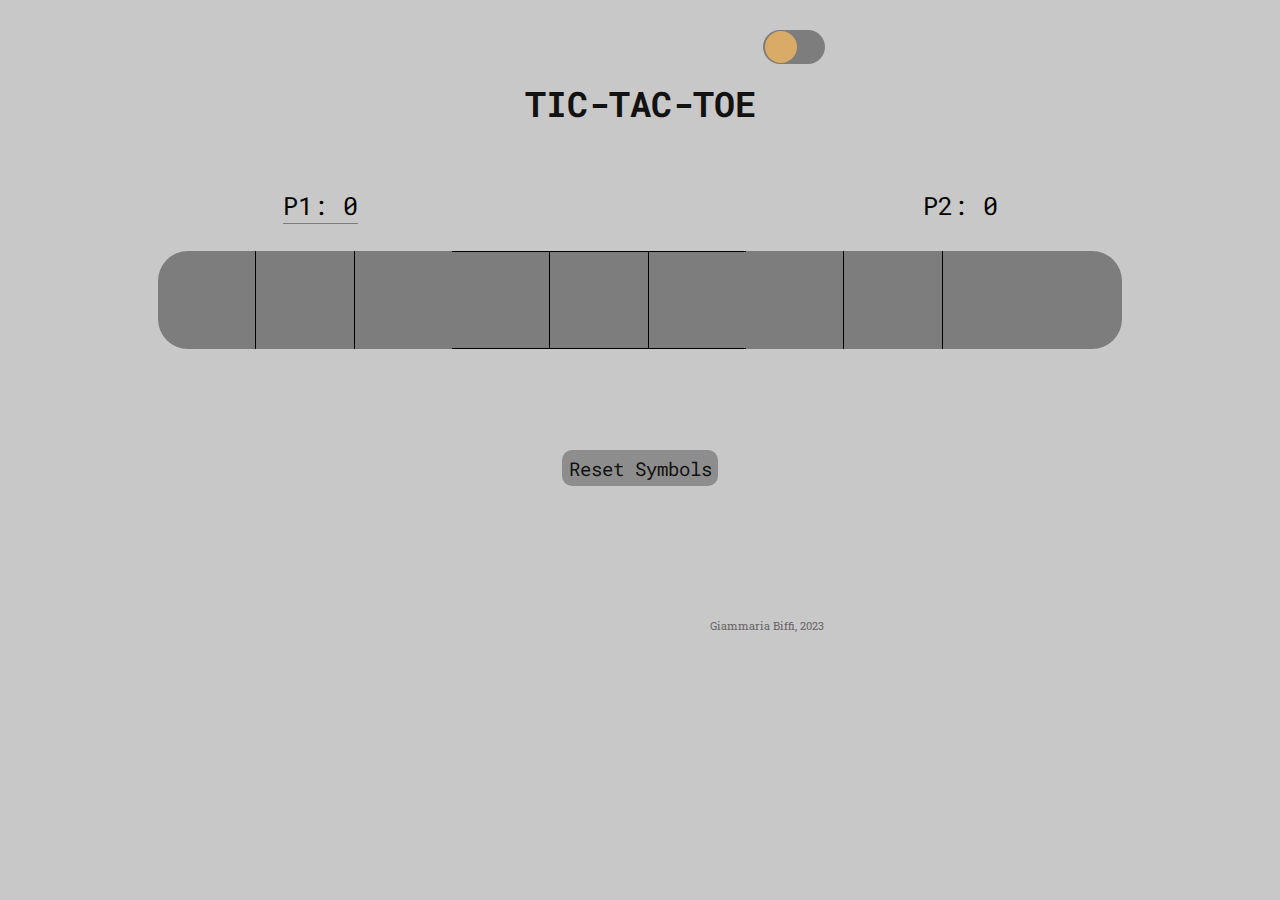
==== comgame.html @ bbbcb7c4 "Easy COM difficulty added" ====
<!DOCTYPE html>
<html lang="en">
	<head>
		<meta charset="UTF-8" />
		<meta
			http-equiv="X-UA-Compatible"
			content="IE=edge" />
		<meta
			name="viewport"
			content="width=device-width, initial-scale=1.0" />
		<title>Gioca contro il COM pirla</title>

		<link
			rel="stylesheet"
			href="static/css/twoPlayer.css" />
	</head>
	<body>
		<header>
			<div id="themeSwitch">
				<label class="switch">
					<input
						type="checkbox"
						name="themeSwitchButton"
						id="themeSwitchButton" />

					<span class="slider-round"></span>
				</label>
			</div>

			<h1
				id="mainTitle"
				class="col4Centered">
				TIC-TAC-TOE
			</h1>
		</header>

		<div
			id="pointsContainerDiv"
			class="flex">
			<div
				id="player1Counter"
				class="leftMargin1Col bordered">
				<span id="counterText1">P1: 0</span>
			</div>

			<div
				id="player2Counter"
				class="rightMargin1Col">
				<span id="counterText2">P2: 0</span>
			</div>
		</div>

		<div
			id="gameTable"
			class="4colGCentered flex">
			<div
				id="Cell_1"
				class="cell"
				data-Xaxis="0"
				data-Yaxis="0"></div>
			<div
				id="Cell_2"
				class="cell"
				data-Xaxis="1"
				data-Yaxis="0"></div>
			<div
				id="Cell_3"
				class="cell"
				data-Xaxis="2"
				data-Yaxis="0"></div>
			<div
				id="Cell_4"
				class="cell"
				data-Xaxis="0"
				data-Yaxis="1"></div>
			<div
				id="Cell_5"
				class="cell"
				data-Xaxis="1"
				data-Yaxis="1"></div>
			<div
				id="Cell_6"
				class="cell"
				data-Xaxis="2"
				data-Yaxis="1"></div>
			<div
				id="Cell_7"
				class="cell"
				data-Xaxis="0"
				data-Yaxis="2"></div>
			<div
				id="Cell_8"
				class="cell"
				data-Xaxis="1"
				data-Yaxis="2"></div>
			<div
				id="Cell_9"
				class="cell"
				data-Xaxis="2"
				data-Yaxis="2"></div>
		</div>

		<button
			id="Symbol_resetButton"
			class="2colGCentered"
			onclick="resetSymbols()">
			Reset Symbols
		</button>

		<footer>
			<div id="authorSignature">
				<span>Giammaria Biffi, 2023</span>
			</div>
		</footer>
		<script src="static/js/comscemo.js"></script>
	</body>
</html>
---- static/css/twoPlayer.css ----
@import url('https://fonts.googleapis.com/css2?family=Roboto+Mono&display=swap');
@import url('https://fonts.googleapis.com/css2?family=Roboto+Slab&display=swap');

* {
	margin: 0;
	padding: 0;
	box-sizing: border-box;
	text-align: center;
}

.flex {
	display: flex;
}

.col4GCentered {
	margin-right: 12.307vw;
	margin-left: 12.307vw;
}

.col4Centered {
	margin-right: 17.435vw;
	margin-left: 17.435vw;
}

#themeSwitch label {
	margin-left: 308px;
	margin-top: 30px;
}

.switch {
	position: relative;
	display: inline-block;
	width: 62px;
	height: 34px;
}

.switch input {
	opacity: 0;
	width: 0;
	height: 0;
}

.slider-round {
	position: absolute;
	cursor: pointer;
	top: 0;
	left: 0;
	right: 0;
	bottom: 0;
	background-color: #7d7d7d;
	/*-webkit-transition: 0.4s;*/
	transition: 0.4s;
	border-radius: 50px;
}

.slider-round:before {
	position: absolute;
	content: '';
	height: 32px;
	width: 32px;
	left: 2px;
	bottom: 1px;
	background-color: #d9ab67;
	/*-webkit-transition: 0.4s;*/
	transition: 0.4s;
	border-radius: 50%;
	z-index: 10;
}

.slider-round:after {
	position: absolute;
	content: '';
	height: 32px;
	width: 32px;
	border-radius: 50%;
	background: #7d7d7d;
	right: 2px;
	bottom: 1px;
	transition: 0.4s;
}

/*.switch input:checked + .slider-round {
}

.switch input:focus + .slider-round {
}*/

.switch input:checked + .slider-round:before {
	/*-webkit-transform: translateX(20px);
	-ms-transform: translateX(20px);*/
	/*transform: translateX(26px);*/
	background-color: #7d7d7d;
	left: 18px;
}

.switch input:checked + .slider-round:after {
	background-color: #e0cb08;
}

#mainTitle {
	font-family: 'Roboto Mono', 'Courier New', Courier, monospace;
	font-weight: 700;
	font-size: 35px;
	line-height: 46.16px;
	margin-top: 16px;
}

#pointsContainerDiv {
	justify-content: space-around;
	margin-top: 64px;
}

#player1Counter,
#player2Counter {
	transition: ease-in-out 0.5s;
	font-family: 'Roboto Mono', 'Courier New', Courier, monospace;
	font-weight: 400;
	font-size: 25px;
	line-height: 32.97px;
}

.bordered {
	border-bottom: solid 1px #7d7d7d;
}

#gameTable {
	/*width: 100%; /* ?Will it work? */ /* !NO */
	border-radius: 30px;
	flex-wrap: wrap;
	margin-right: 12.307vw;
	margin-left: 12.307vw;
	margin-top: 27px;
}

.cell {
	height: 98px;
	width: 98px;
}

#Cell_1,
#Cell_4,
#Cell_7 {
	border-right: solid 1px;
}

#Cell_3,
#Cell_6,
#Cell_9 {
	border-left: solid 1px;
}

#Cell_4,
#Cell_5,
#Cell_6 {
	border-bottom: solid 1px;
	border-top: solid 1px;
}

#Symbol_resetButton {
	border-radius: 10px;
	font-family: 'Roboto Mono', 'Courier New', Courier, monospace;
	font-weight: 400;
	font-size: 19px;
	line-height: 25.06px;
	text-align: center;
	margin-top: 101px;
	height: 36px;
	width: 156px;
	border: none;
}

#authorSignature {
	font-family: 'Roboto Slab', 'Courier New', Courier, monospace;
	font-weight: 400;
	font-size: 11px;
	line-height: 14.51px;
	margin-top: 133px;
	margin-left: 253px;
}

@media screen and (prefers-color-scheme: light) {
	body {
		background-color: rgb(200, 200, 200);
	}

	#mainTitle {
		color: rgb(18, 18, 18);
	}

	#counterText1,
	#counterText2 {
		/*font-family: 'Roboto Mono', 'Courier New', Courier, monospace;
		font-weight: 400;
		font-size: 25px;
		line-height: 32.97px;*/
		color: #000;
	}

	#gameTable {
		background-color: rgb(125, 125, 125);
	}

	#Symbol_resetButton {
		color: rgb(18, 18, 18);
		background-color: rgb(141, 141, 141);
	}

	#authorSignature {
		color: rgb(102, 102, 102);
	}

	#Cell_1,
	#Cell_4,
	#Cell_7 {
		border-right: solid 1px #000;
	}

	#Cell_3,
	#Cell_6,
	#Cell_9 {
		border-left: solid 1px #000;
	}

	#Cell_4,
	#Cell_5,
	#Cell_6 {
		border-bottom: solid 1px #000;
		border-top: solid 1px #000;
	}

	.cell {
		border-color: #000;
	}

	.player1 {
		background-image: url(../images/Segno_Iniziale_Light.png);
		background-position: center;
		background-repeat: no-repeat;
	}

	.player2 {
		background-image: url(../images/Segno_secondo_Light.png);
		background-position: center;
		background-repeat: no-repeat;
	}
}

@media screen and (prefers-color-scheme: dark) {
	body {
		background-color: #1e1e1e;
	}

	#mainTitle {
		color: #fff;
	}

	#counterText1,
	#counterText2 {
		/*font-family: 'Roboto Mono', 'Courier New', Courier, monospace;
		font-weight: 400;
		font-size: 25px;
		line-height: 32.97px;*/
		color: #fff;
	}

	#gameTable {
		background-color: #7d7d7d;
	}

	#Symbol_resetButton {
		color: #fff;
		background-color: rgb(141, 141, 141);
	}

	#authorSignature {
		color: #999;
	}

	#Cell_1,
	#Cell_4,
	#Cell_7 {
		border-right: solid 1px #fff;
	}

	#Cell_3,
	#Cell_6,
	#Cell_9 {
		border-left: solid 1px #fff;
	}

	#Cell_4,
	#Cell_5,
	#Cell_6 {
		border-bottom: solid 1px #fff;
		border-top: solid 1px #fff;
	}

	.cell {
		border-color: #fff;
	}

	.player1 {
		/*background-image: ;*/
		background-image: url(../images/Segno_Iniziale_Dark.png);
		background-position: center;
		background-repeat: no-repeat;
	}

	.player2 {
		/*background-image: ;*/
		background-image: url(../images/Segno_secondo_Dark.png);
		background-position: center;
		background-repeat: no-repeat;
	}
}
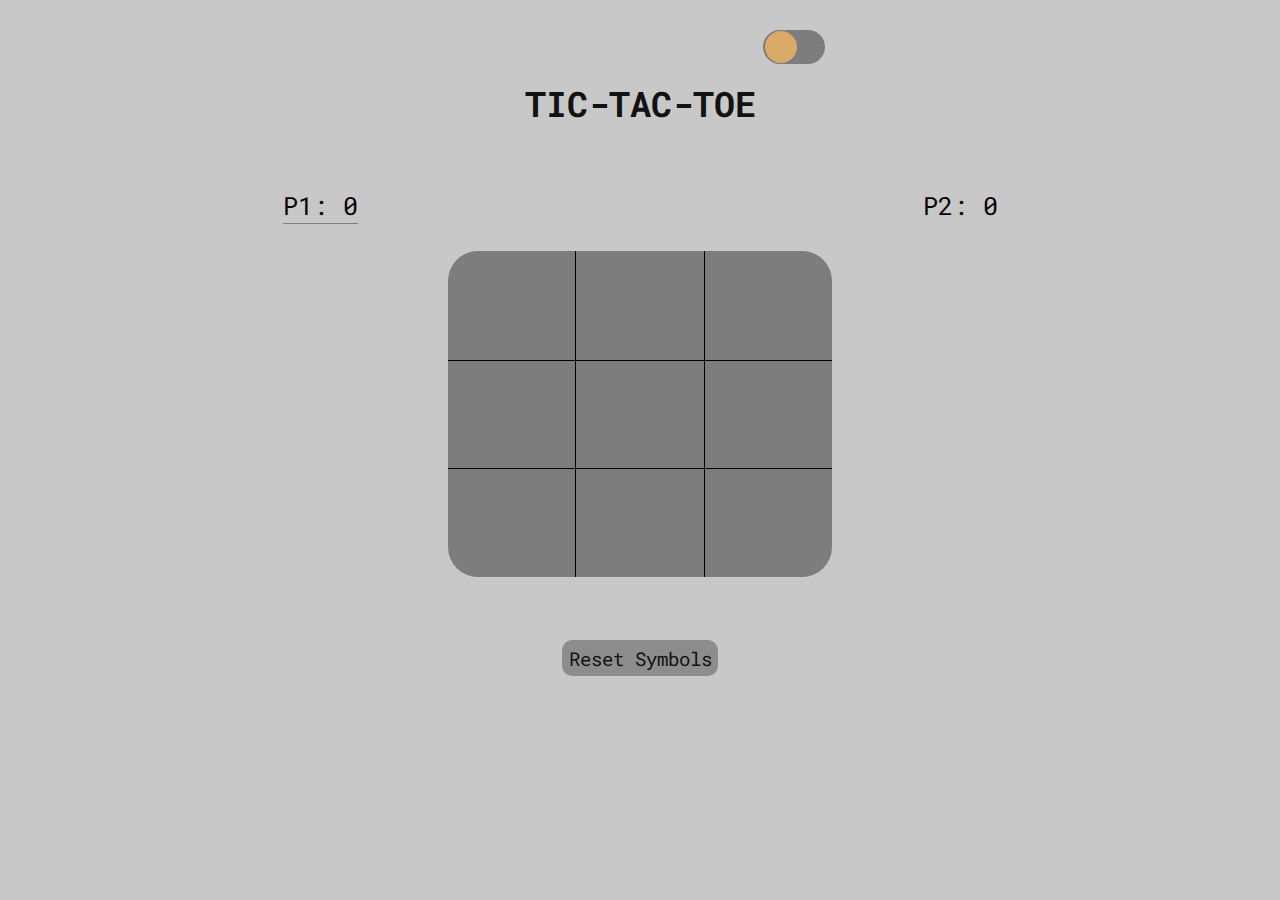
==== commit 160d5876: "modal content added | responsiveness across device" ====
--- a/comgame.html
+++ b/comgame.html
@@ -15,6 +15,9 @@
 			href="static/css/twoPlayer.css" />
 	</head>
 	<body>
+		<div class="modal-content">
+			<h3>Ha vinto il giocatore <span id="winner"></span></h3>
+		</div>
 		<header>
 			<div id="themeSwitch">
 				<label class="switch">
--- a/static/css/twoPlayer.css
+++ b/static/css/twoPlayer.css
@@ -130,11 +130,33 @@
 	margin-right: 12.307vw;
 	margin-left: 12.307vw;
 	margin-top: 27px;
+	max-width: 75.38461538461538vw;
+}
+
+@media screen and (min-width: 768px) {
+	#gameTable {
+		/*width: 19.4%;*/
+		margin-left: auto;
+		margin-right: auto;
+		width: 38%;
+		max-width: 30%;
+		min-width: 294px;
+	}
+
+	.cell {
+		flex-basis: 33.3%;
+		height: 12.08384710234279vh;
+		width: /*25.12820512820513vw*/ 12.08384710234279vh;
+		min-width: 98px;
+		min-height: 98px;
+	}
 }
 
 .cell {
-	height: 98px;
-	width: 98px;
+	height: 12.08384710234279vh;
+	width: 25.12820512820513vw;
+	min-height: 98px;
+	min-width: 98px;
 }
 
 #Cell_1,
@@ -154,6 +176,29 @@
 #Cell_6 {
 	border-bottom: solid 1px;
 	border-top: solid 1px;
+}
+.modal-content {
+	position: fixed;
+	top: -100%;
+	left: 0;
+	transition: all 0.7s ease-in-out;
+	width: 100%;
+	min-height: 50%;
+	background: #fff;
+	text-align: center;
+	z-index: 1000;
+}
+
+.modal-content.open {
+	top: 0;
+}
+
+.modal-content h3 {
+	font-family: 'Roboto Mono', 'Courier New', Courier, monospace;
+	font-weight: 700;
+	font-size: 35px;
+	line-height: 46.16px;
+	margin-top: 16px;
 }
 
 #Symbol_resetButton {
@@ -163,10 +208,20 @@
 	font-size: 19px;
 	line-height: 25.06px;
 	text-align: center;
-	margin-top: 101px;
+	margin-top: 11.96vh;
 	height: 36px;
 	width: 156px;
 	border: none;
+}
+
+@media screen and (min-width: 768px) {
+	#Symbol_resetButton {
+		margin-top: 7vh;
+	}
+
+	#authorSignature {
+		display: none;
+	}
 }
 
 #authorSignature {
